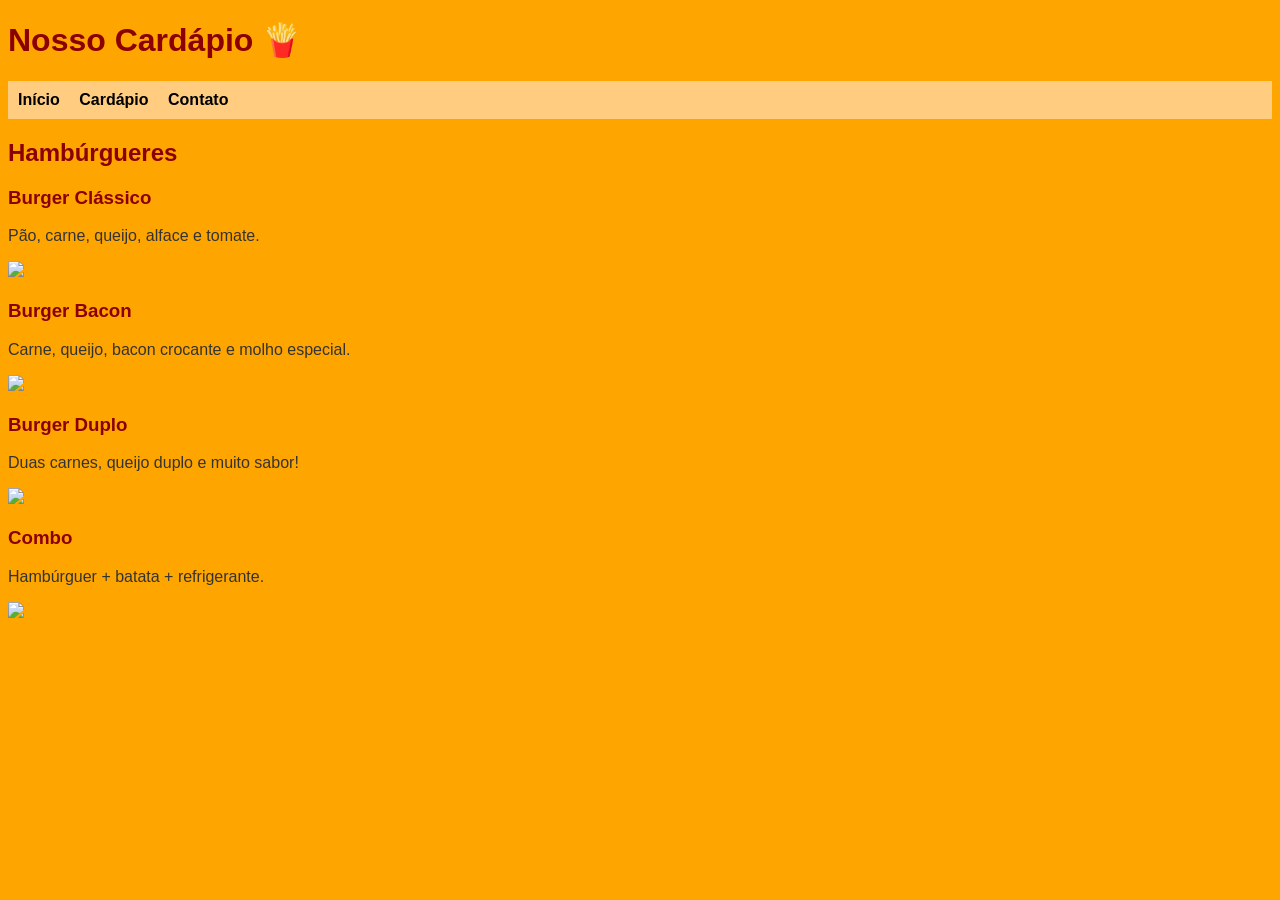
==== cardapio.html @ 346ae7ad "Add stylesheet link to cardapio.html" ====
<!DOCTYPE html>
<html lang="pt-br">
<head>
    <meta charset="UTF-8">
    <title>Cardápio</title>
    <link rel="stylesheet" href="style.css">

</head>
<body>

    <h1>Nosso Cardápio 🍟</h1>

    <!-- MENU -->
    <ul>
        <li><a href="index.html">Início</a></li>
        <li><a href="cardapio.html">Cardápio</a></li>
        <li><a href="contato.html">Contato</a></li>
    </ul>

    <h2>Hambúrgueres</h2>

    <h3>Burger Clássico</h3>
    <p>Pão, carne, queijo, alface e tomate.</p>
    <img src="images/burger2.jpg" width="300">

    <h3>Burger Bacon</h3>
    <p>Carne, queijo, bacon crocante e molho especial.</p>
    <img src="images/burger3.jpg" width="300">

    <h3>Burger Duplo</h3>
    <p>Duas carnes, queijo duplo e muito sabor!</p>
    <img src="images/burger4.jpg" width="300">

    <h3>Combo</h3>
    <p>Hambúrguer + batata + refrigerante.</p>
    <img src="images/burger5.jpg" width="300">

</body>
</html>
---- style.css ----
body {
    background-color: orange;
    font-family: Arial, sans-serif;
    color: #333;
}
h1, h2, h3 {
    color: darkred;
}
ul {
    background-color: #ffcc80;
    padding: 10px;
}
li {
    display: inline;
    margin-right: 15px;
}
a {
    text-decoration: none;
    color: black;
    font-weight: bold;
}
a:hover {
    color: red;
}
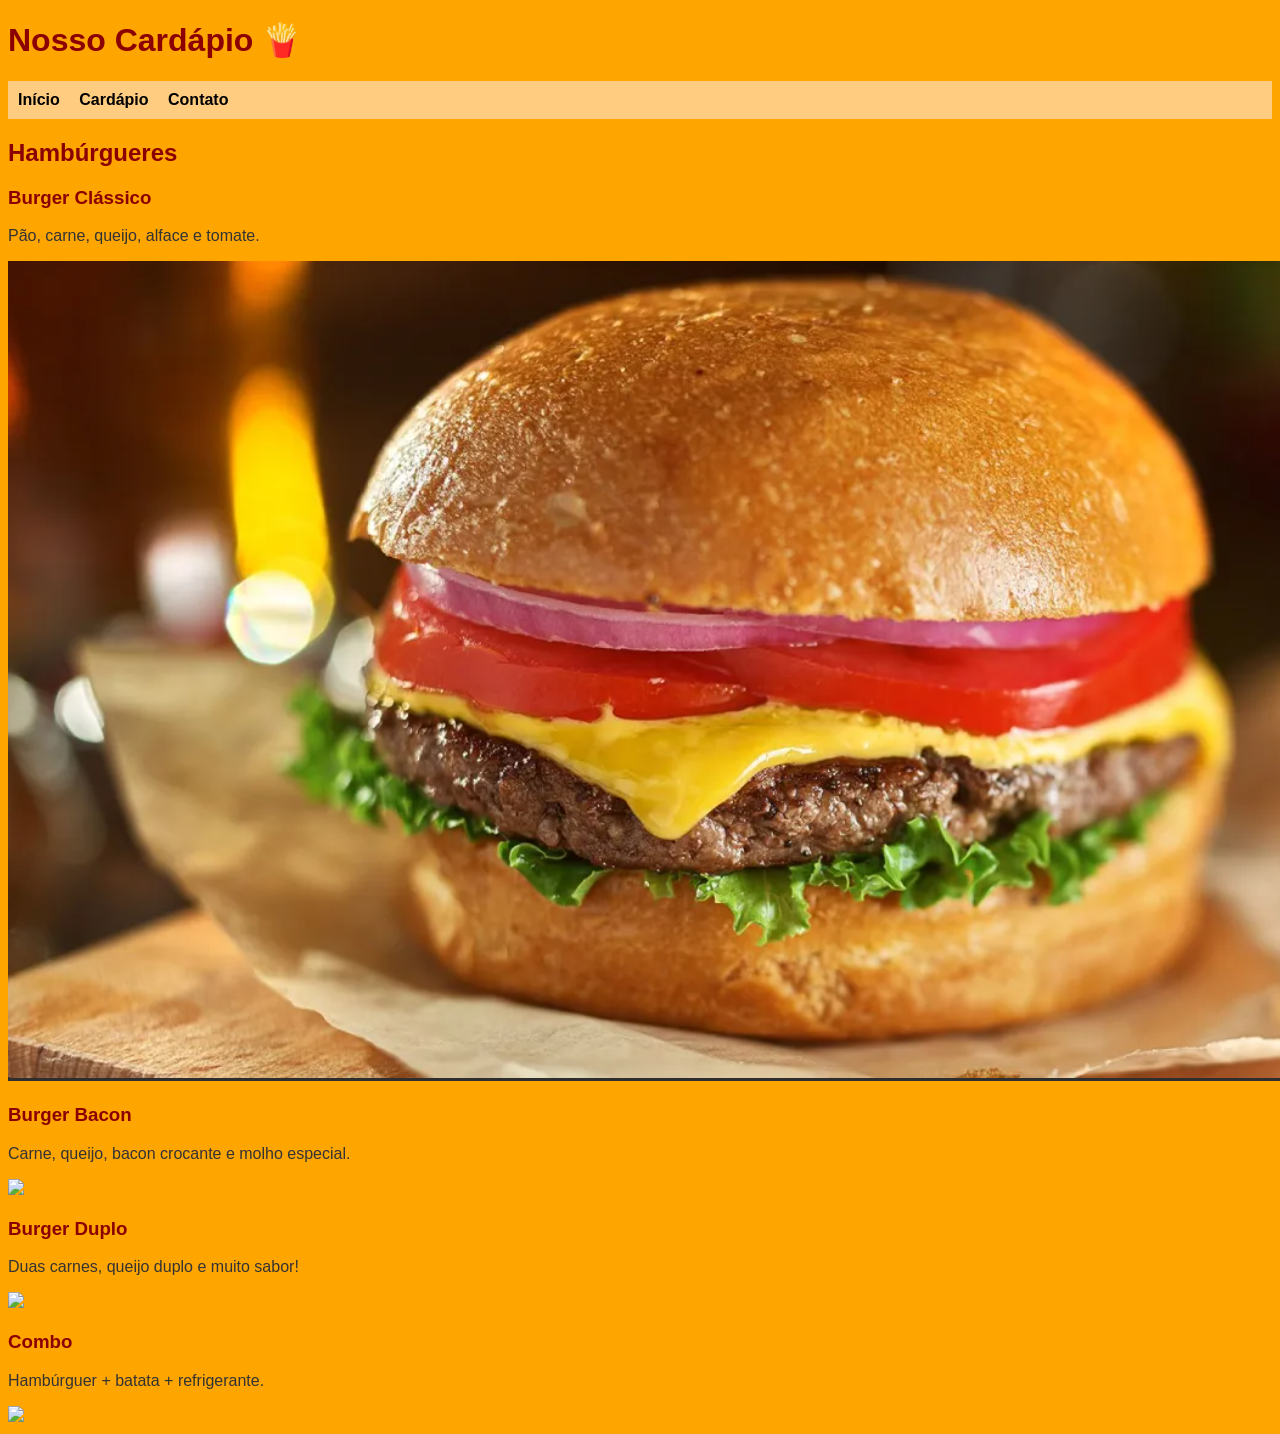
==== commit b9cd62d6: "Update cardapio.html" ====
--- a/cardapio.html
+++ b/cardapio.html
@@ -21,7 +21,7 @@
 
     <h3>Burger Clássico</h3>
     <p>Pão, carne, queijo, alface e tomate.</p>
-    <img src="images/burger2.jpg" width="300">
+    <img src="Captura de tela 2026-04-06 154022.png">
 
     <h3>Burger Bacon</h3>
     <p>Carne, queijo, bacon crocante e molho especial.</p>
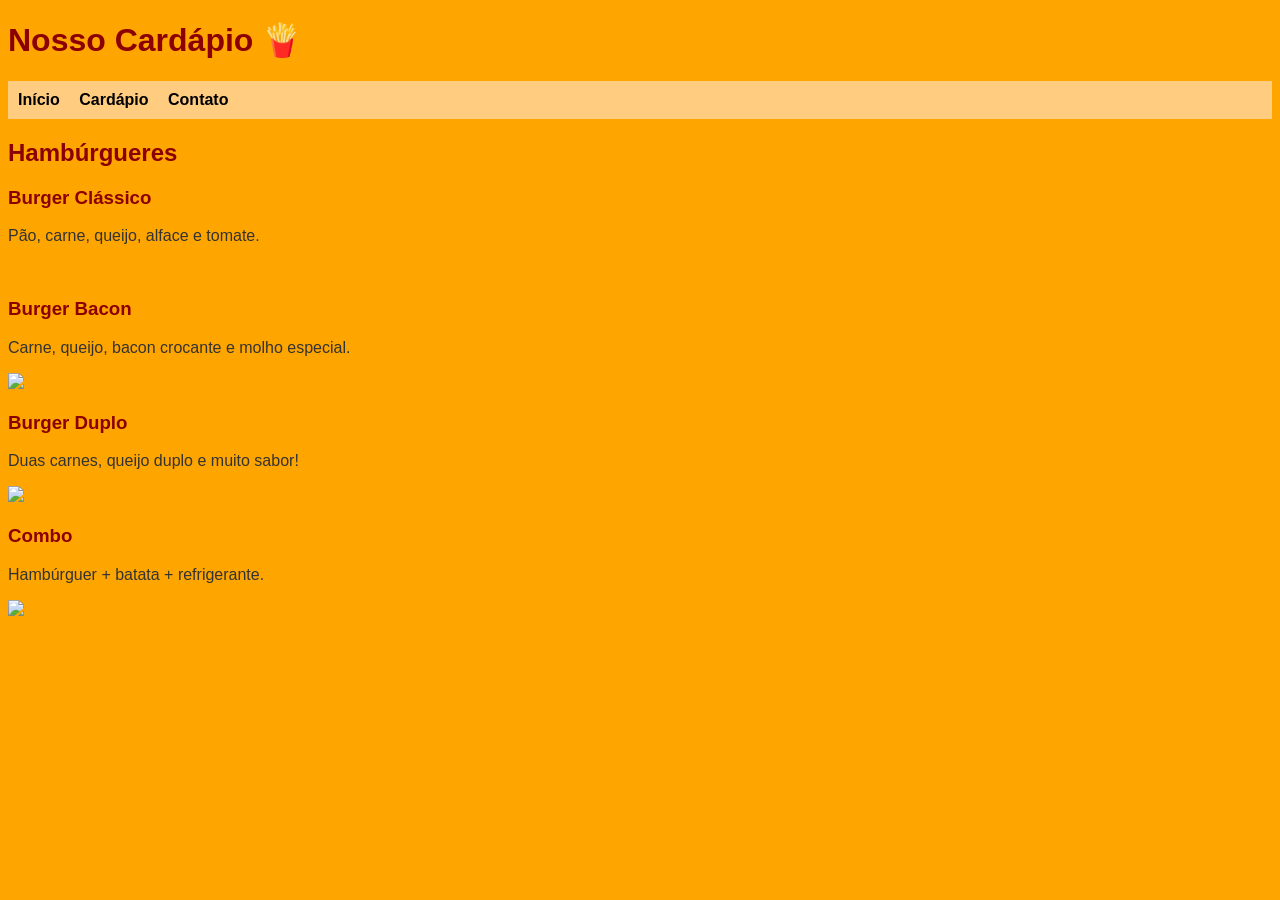
==== commit 5779ccfa: "Update cardapio.html" ====
--- a/cardapio.html
+++ b/cardapio.html
@@ -21,8 +21,7 @@
 
     <h3>Burger Clássico</h3>
     <p>Pão, carne, queijo, alface e tomate.</p>
-    <img src="Captura de tela 2026-04-06 154022.png">
-
+    <img src="" width="300">
     <h3>Burger Bacon</h3>
     <p>Carne, queijo, bacon crocante e molho especial.</p>
     <img src="images/burger3.jpg" width="300">
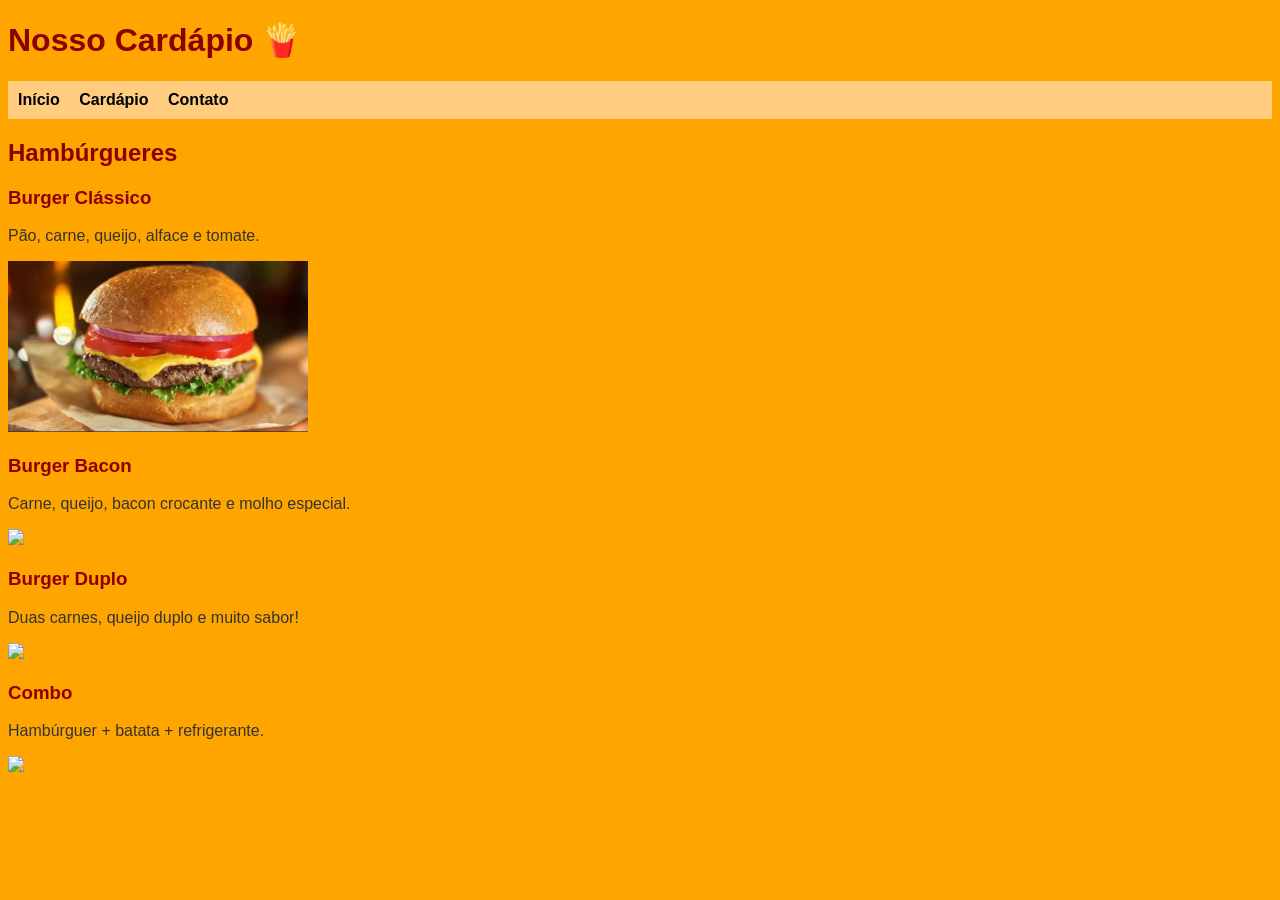
==== commit 44b36fe1: "Update cardapio.html" ====
--- a/cardapio.html
+++ b/cardapio.html
@@ -21,7 +21,7 @@
 
     <h3>Burger Clássico</h3>
     <p>Pão, carne, queijo, alface e tomate.</p>
-    <img src="" width="300">
+    <img src="Captura de tela 2026-04-06 154022.png" width="300">
     <h3>Burger Bacon</h3>
     <p>Carne, queijo, bacon crocante e molho especial.</p>
     <img src="images/burger3.jpg" width="300">
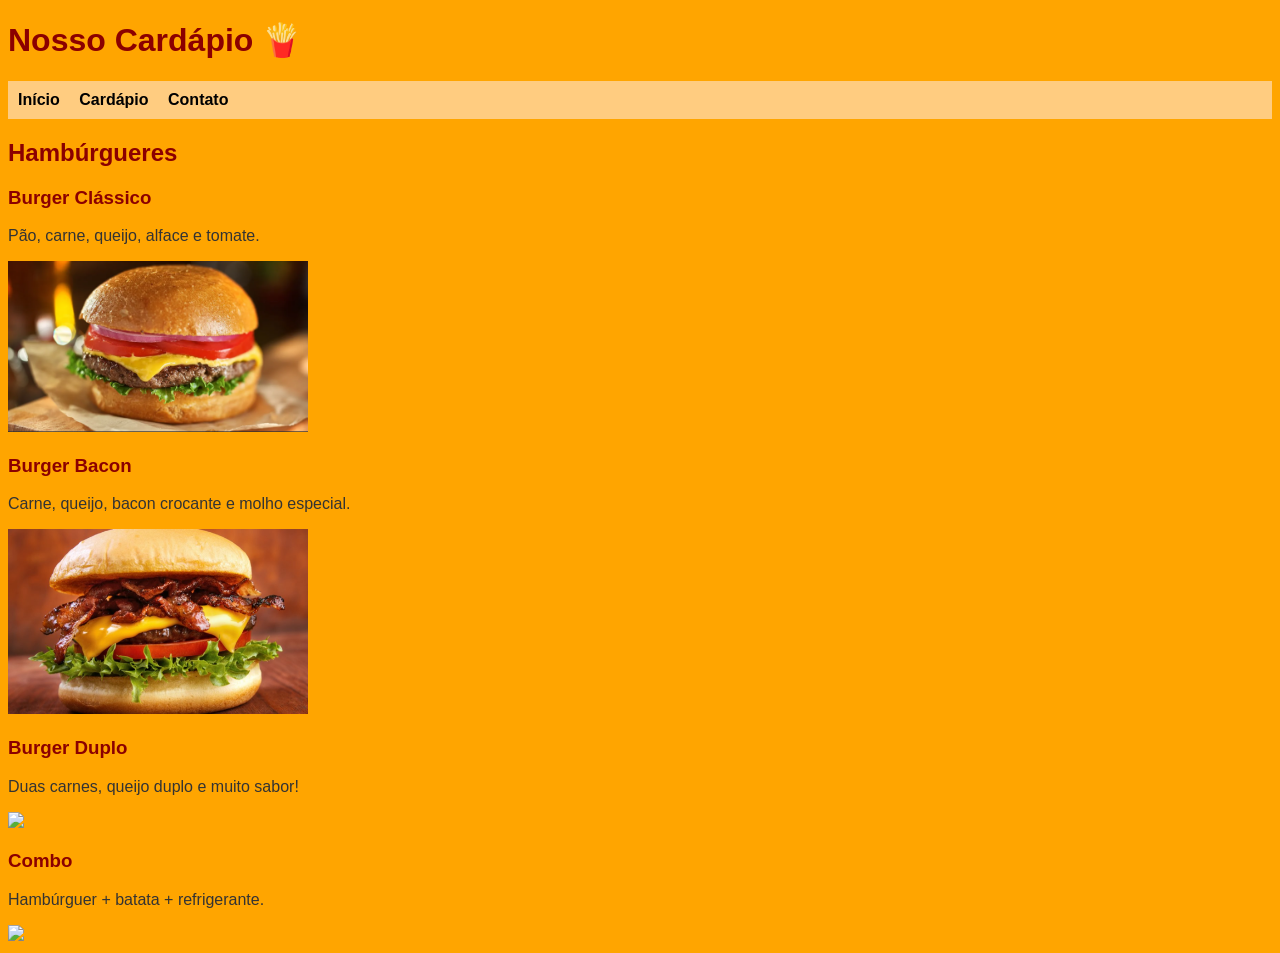
==== commit 895faebb: "Update cardapio.html" ====
--- a/cardapio.html
+++ b/cardapio.html
@@ -24,7 +24,7 @@
     <img src="Captura de tela 2026-04-06 154022.png" width="300">
     <h3>Burger Bacon</h3>
     <p>Carne, queijo, bacon crocante e molho especial.</p>
-    <img src="images/burger3.jpg" width="300">
+    <img src="Captura de tela 2026-04-06 154259.png" width="300">
 
     <h3>Burger Duplo</h3>
     <p>Duas carnes, queijo duplo e muito sabor!</p>
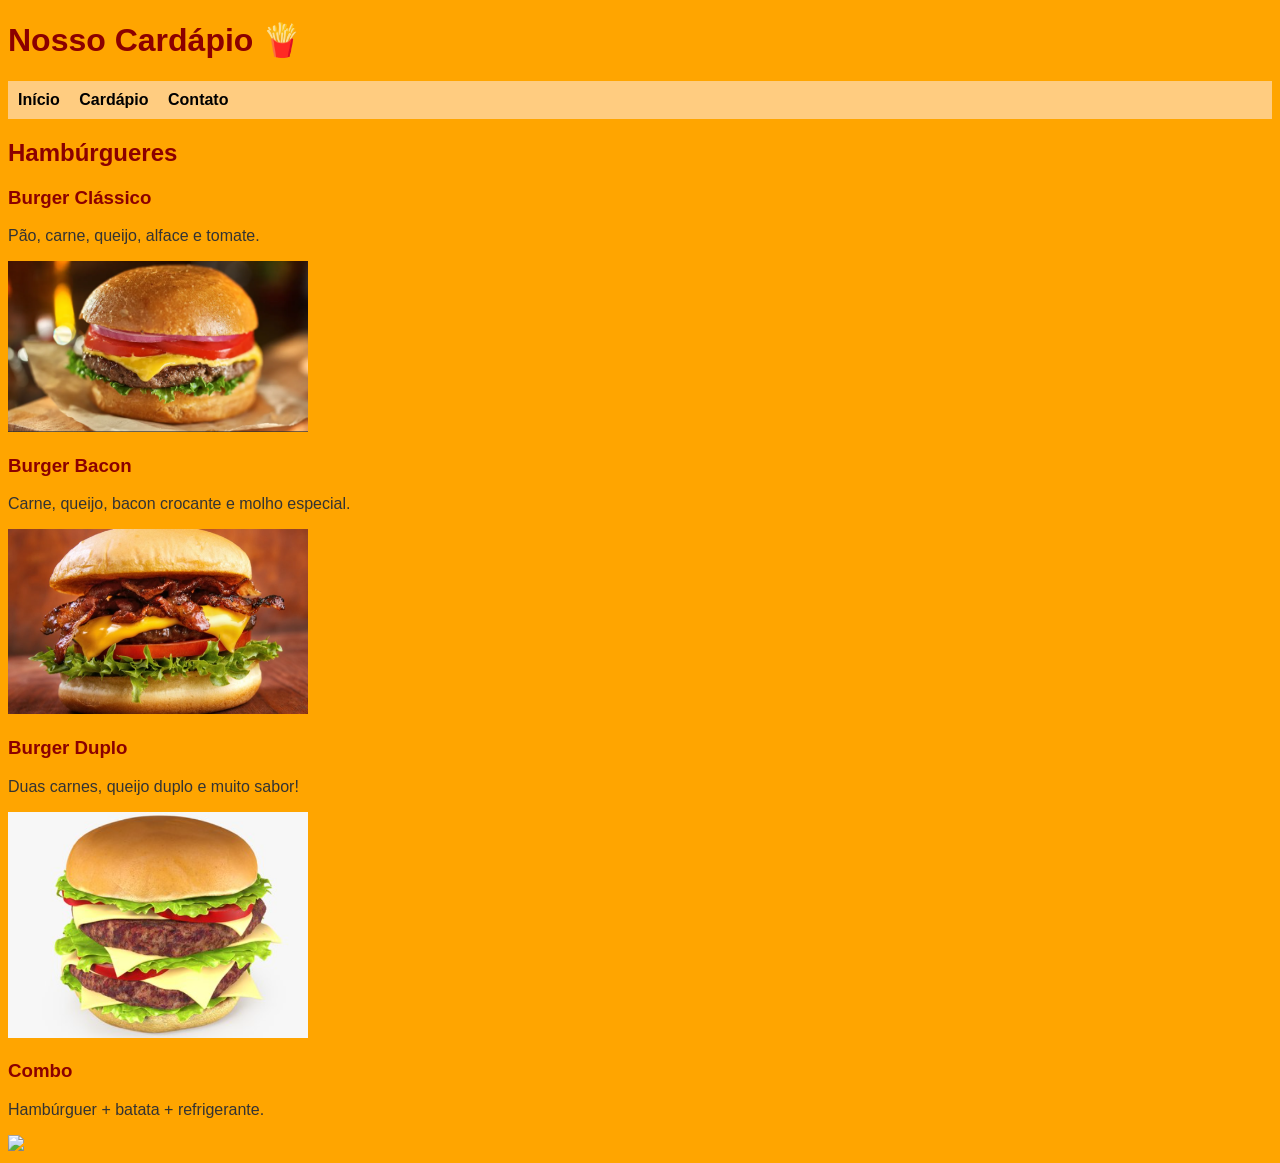
==== commit 7329aba4: "Update cardapio.html" ====
--- a/cardapio.html
+++ b/cardapio.html
@@ -28,7 +28,7 @@
 
     <h3>Burger Duplo</h3>
     <p>Duas carnes, queijo duplo e muito sabor!</p>
-    <img src="images/burger4.jpg" width="300">
+    <img src="Captura de tela 2026-04-06 155140.png" width="300">
 
     <h3>Combo</h3>
     <p>Hambúrguer + batata + refrigerante.</p>
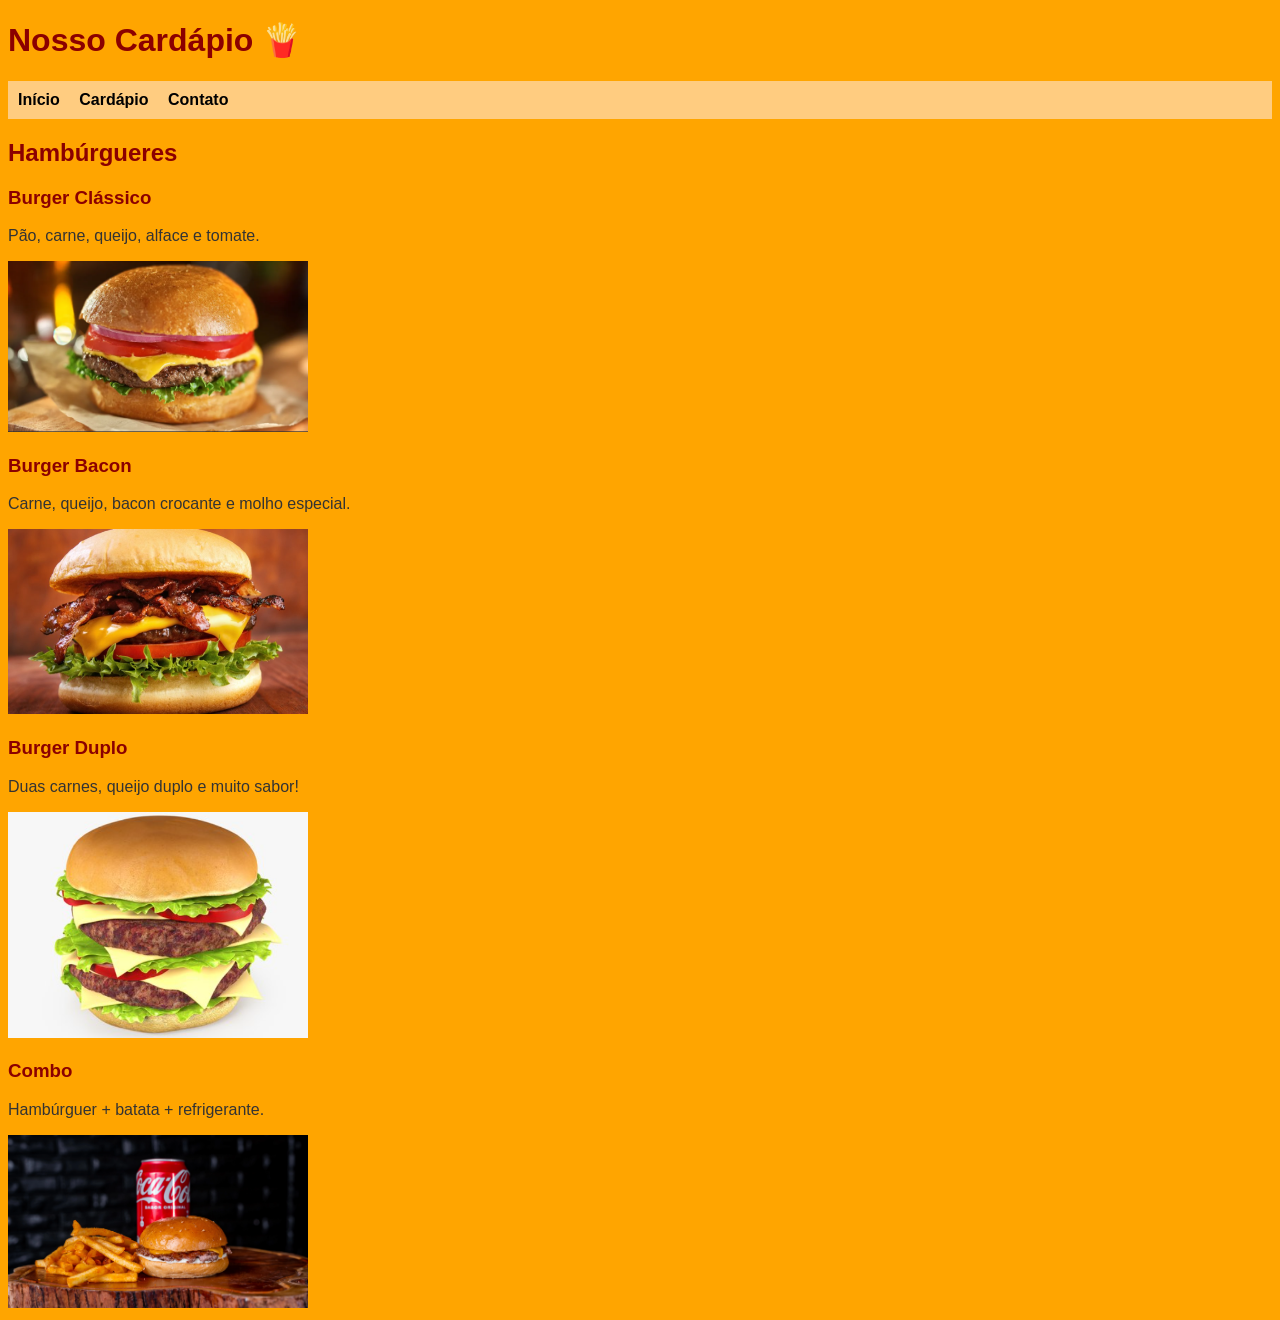
==== commit ef90aa21: "Update cardapio.html" ====
--- a/cardapio.html
+++ b/cardapio.html
@@ -32,7 +32,7 @@
 
     <h3>Combo</h3>
     <p>Hambúrguer + batata + refrigerante.</p>
-    <img src="images/burger5.jpg" width="300">
+    <img src="Captura de tela 2026-04-06 155345.png" width="300">
 
 </body>
 </html>
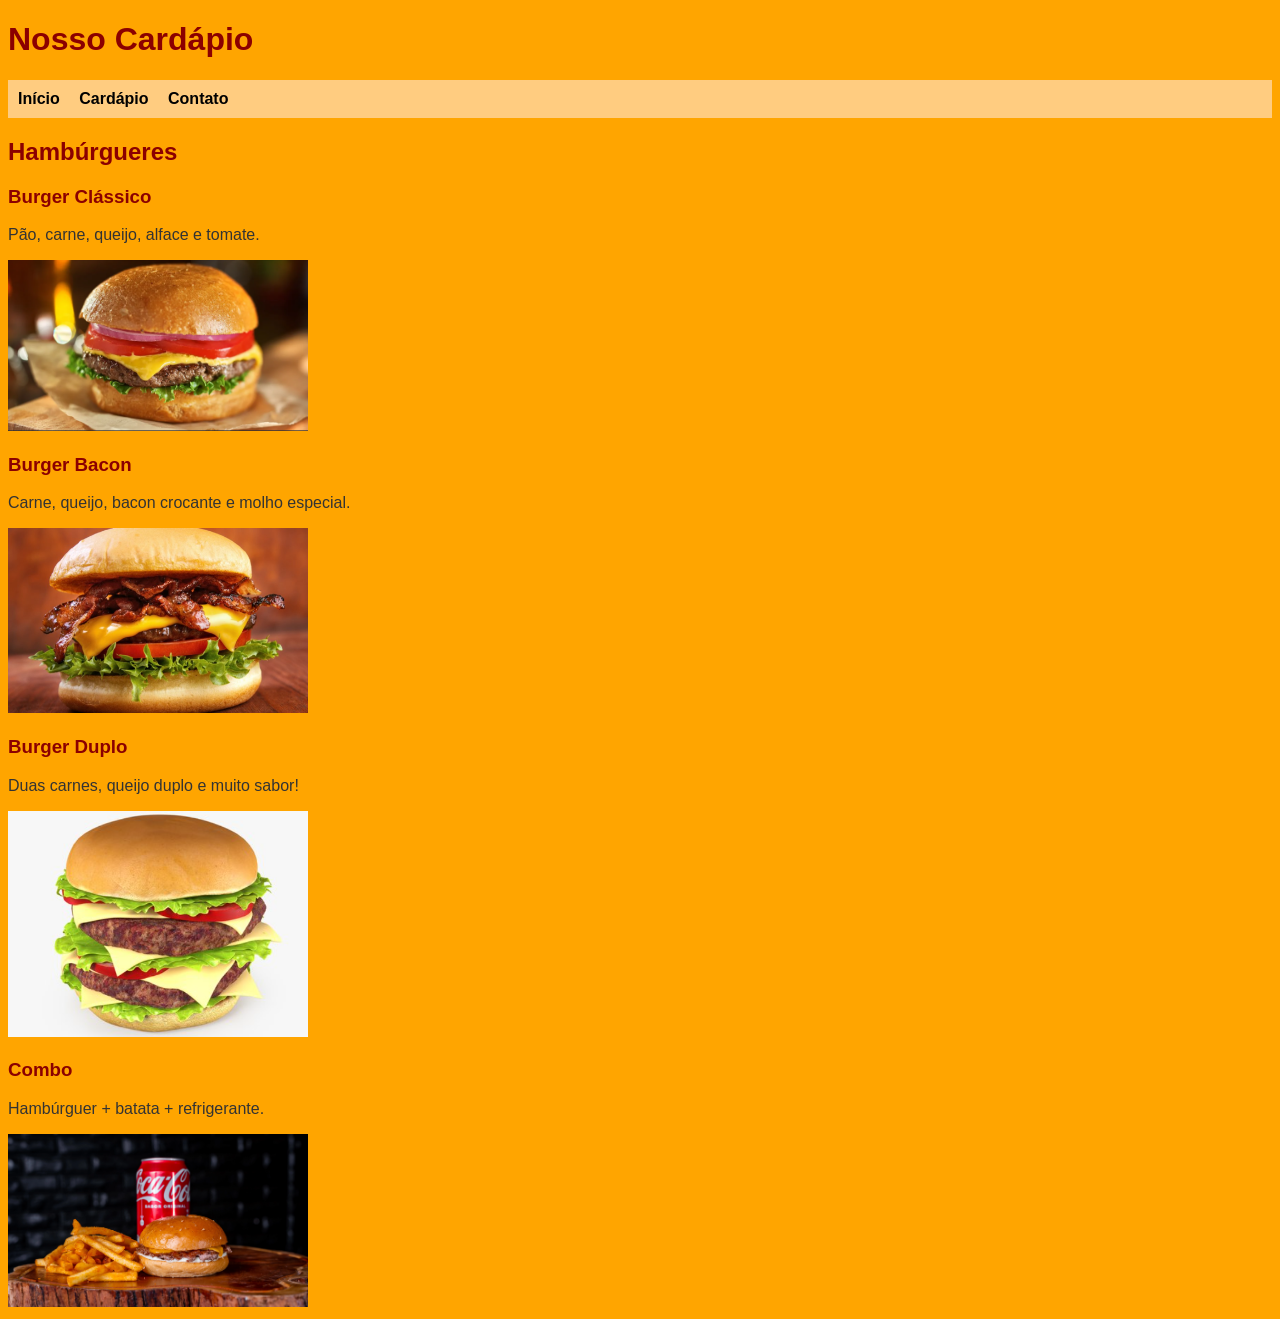
==== commit eb982374: "Update cardapio.html" ====
--- a/cardapio.html
+++ b/cardapio.html
@@ -8,7 +8,7 @@
 </head>
 <body>
 
-    <h1>Nosso Cardápio 🍟</h1>
+    <h1>Nosso Cardápio </h1>
 
     <!-- MENU -->
     <ul>
